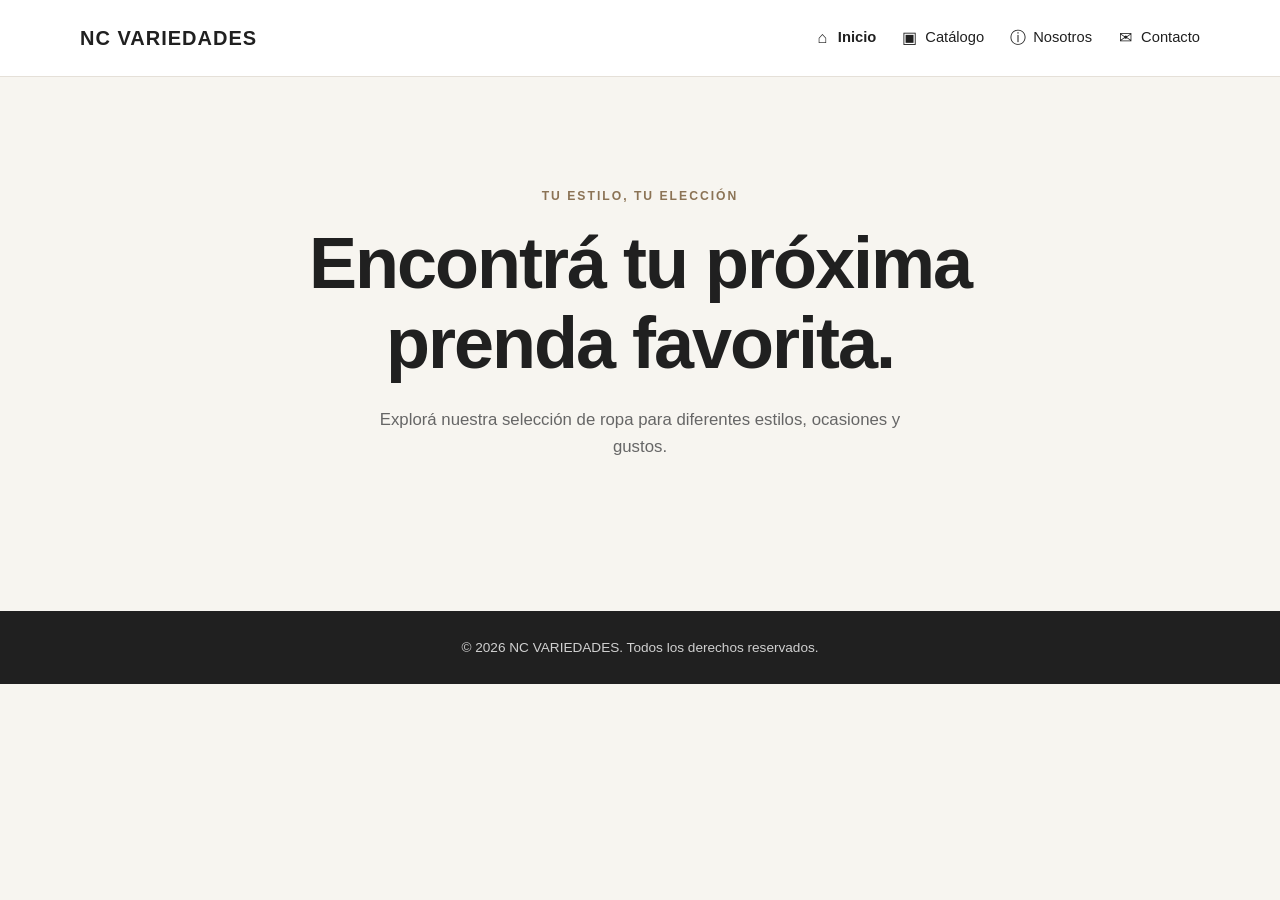
==== index.html @ 1c14bca3 "Organizar archivos de NC Variedades" ====
<!DOCTYPE html>
<html lang="es">
<head>
    <meta charset="UTF-8">
    <meta name="viewport" content="width=device-width, initial-scale=1.0">

    <title>NC Variedades | Ropa para tu estilo</title>
    <meta name="description" content="Descubrí prendas para tu estilo. Explorá nuestro catálogo de ropa.">

    <link rel="stylesheet" href="styles.css">
</head>
<body>

    <!-- ENCABEZADO -->
    <header class="header">
        <div class="container">

            <span class="logo">
    NC VARIEDADES
</span>

            <nav class="navigation">
                <a href="index.html" aria-current="page">
                    <span class="nav-icon">⌂</span>
                    Inicio
                </a>

                <a href="catalogo.html">
                    <span class="nav-icon">▣</span>
                    Catálogo
                </a>

                <a href="nosotros.html">
                    <span class="nav-icon">ⓘ</span>
                    Nosotros
                </a>

                <a href="contacto.html">
                    <span class="nav-icon">✉</span>
                    Contacto
                </a>
            </nav>

        </div>
    </header>

    <!-- PORTADA PRINCIPAL -->
    <main>
        <section id="inicio" class="hero">
            <div class="container">

                <p class="eyebrow">TU ESTILO, TU ELECCIÓN</p>

                <h1>Encontrá tu próxima prenda favorita.</h1>

                <p class="hero-description">
                    Explorá nuestra selección de ropa para diferentes
                    estilos, ocasiones y gustos.
                </p>


            </div>
        </section>
    </main>

    <!-- PIE DE PÁGINA -->
    <footer class="footer">
        <div class="container">
            <p>
                &copy; <span id="current-year"></span>
                NC VARIEDADES. Todos los derechos reservados.
            </p>
        </div>
    </footer>

    <!-- AÑO AUTOMÁTICO -->
    <script>
        document.getElementById("current-year").textContent =
            new Date().getFullYear();
    </script>

</body>
</html>
---- styles.css ----
/* ========================================
   NC VARIEDADES - ESTILOS GENERALES
======================================== */

:root {
    --grafito: #202020;
    --marfil: #F7F5F0;
    --arena: #B7A58A;
    --blanco: #FFFFFF;
    --texto-secundario: #666666;
    --borde: #E5E0D8;
}

* {
    margin: 0;
    padding: 0;
    box-sizing: border-box;
}

html {
    scroll-behavior: smooth;
    scroll-padding-top: 90px;
}

body {
    font-family: Arial, Helvetica, sans-serif;
    background-color: var(--marfil);
    color: var(--grafito);
    line-height: 1.6;
}

a {
    color: inherit;
    text-decoration: none;
}

button {
    font: inherit;
    cursor: pointer;
}

.container {
    width: min(1120px, 90%);
    margin: 0 auto;
}

/* ========================================
   ENCABEZADO Y NAVEGACIÓN
======================================== */

.header {
    background-color: var(--blanco);
    border-bottom: 1px solid var(--borde);
    position: sticky;
    top: 0;
    z-index: 100;
}

.header .container {
    min-height: 76px;
    display: flex;
    align-items: center;
    justify-content: space-between;
    gap: 24px;
}

.logo {
    font-size: 1.25rem;
    font-weight: 800;
    letter-spacing: 1px;
    white-space: nowrap;
}

.navigation {
    display: flex;
    align-items: center;
    gap: 24px;
}

.navigation a {
    display: inline-flex;
    align-items: center;
    font-size: 0.92rem;
    white-space: nowrap;
    transition: color 0.2s ease;
}

.navigation a:hover {
    color: #8B7355;
}

.navigation a[aria-current="page"] {
    font-weight: 700;
}

.nav-icon {
    display: inline-flex;
    align-items: center;
    justify-content: center;
    width: 19px;
    margin-right: 6px;
    font-size: 1rem;
    line-height: 1;
    filter: grayscale(1);
}

.header-button,
.button {
    display: inline-flex;
    align-items: center;
    justify-content: center;
    background-color: var(--grafito);
    color: var(--blanco);
    padding: 12px 22px;
    border: 1px solid var(--grafito);
    border-radius: 3px;
    font-weight: 600;
    transition: background-color 0.2s ease;
}

.header-button:hover,
.button:hover {
    background-color: #444444;
}

/* ========================================
   PORTADA PRINCIPAL
======================================== */

.hero {
    padding: 110px 0 120px;
    background-color: var(--marfil);
}

.hero .container {
    max-width: 850px;
    text-align: center;
}

.eyebrow {
    font-size: 0.76rem;
    font-weight: 700;
    letter-spacing: 2px;
    color: #8B7355;
    margin-bottom: 18px;
}

.hero h1 {
    font-size: clamp(2.4rem, 6vw, 4.5rem);
    line-height: 1.1;
    letter-spacing: -2px;
    max-width: 800px;
    margin: 0 auto 24px;
}

.hero-description {
    max-width: 560px;
    margin: 0 auto 30px;
    color: var(--texto-secundario);
    font-size: 1.05rem;
}

/* ========================================
   CATÁLOGO DE PRODUCTOS
======================================== */

.catalog-section {
    background-color: var(--blanco);
    padding: 85px 0;
}

.catalog-section h1,
.about-section h1,
.contact-section h1 {
    font-size: clamp(2rem, 4vw, 2.8rem);
    line-height: 1.2;
    margin-bottom: 16px;
}

.section-description {
    color: var(--texto-secundario);
}

.categories {
    display: flex;
    flex-wrap: wrap;
    gap: 10px;
    margin: 30px 0;
}

.category-button {
    background-color: transparent;
    color: var(--grafito);
    border: 1px solid var(--borde);
    border-radius: 3px;
    padding: 9px 18px;
    transition: all 0.2s ease;
}

.category-button:hover,
.category-button.active {
    background-color: var(--grafito);
    color: var(--blanco);
    border-color: var(--grafito);
}

.product-grid {
    display: grid;
    grid-template-columns: repeat(4, minmax(0, 1fr));
    gap: 24px;
}

.product-card {
    min-width: 0;
    background-color: var(--blanco);
    border: 1px solid var(--borde);
    overflow: hidden;
    transition: transform 0.2s ease, box-shadow 0.2s ease;
}

.product-card:hover {
    transform: translateY(-4px);
    box-shadow: 0 10px 24px rgba(0, 0, 0, 0.07);
}

.product-image {
    width: 100%;
    aspect-ratio: 3 / 4;
    object-fit: cover;
    display: block;
    background-color: var(--marfil);
}

.product-info {
    padding: 16px;
}

.product-category {
    color: var(--texto-secundario);
    font-size: 0.78rem;
    text-transform: uppercase;
    letter-spacing: 1px;
}

.product-name {
    font-size: 1rem;
    margin: 6px 0;
}

.product-price {
    font-size: 1.1rem;
    font-weight: 700;
    margin-bottom: 12px;
}

.product-size {
    font-size: 0.88rem;
    color: var(--texto-secundario);
    margin-bottom: 14px;
}

.product-button {
    display: block;
    text-align: center;
    width: 100%;
    padding: 10px;
    border: 1px solid var(--grafito);
    background-color: var(--grafito);
    color: var(--blanco);
    border-radius: 3px;
}

.product-button:hover {
    background-color: #444444;
}

#empty-message {
    margin-top: 24px;
    color: var(--texto-secundario);
}

/* ========================================
   SECCIÓN NOSOTROS
======================================== */

.about-section {
    padding: 85px 0;
    background-color: var(--marfil);
}

.about-section .container {
    max-width: 760px;
    text-align: center;
}

.about-section p:last-child {
    color: var(--texto-secundario);
}

/* ========================================
   CONTACTO
======================================== */

.contact-section {
    padding: 85px 0;
    text-align: center;
    background-color: var(--blanco);
}

.contact-section p:not(.eyebrow) {
    color: var(--texto-secundario);
    margin-bottom: 26px;
}

/* ========================================
   BOTONES DE CONTACTO
======================================== */

.contact-buttons {
    display: flex;
    flex-wrap: wrap;
    justify-content: center;
    gap: 15px;
    margin: 28px 0;
}

.contact-buttons .button {
    display: inline-flex;
    justify-content: center;
    align-items: center;
    gap: 9px;
    padding: 14px 25px;
    min-width: 170px;
    background-color: #171717;
    color: var(--blanco);
    border: 1px solid #171717;
    border-radius: 8px;
    font-size: 16px;
    font-weight: 700;
    text-decoration: none;
    box-shadow: 0 4px 10px rgba(0, 0, 0, 0.12);
    transition: transform 0.25s ease,
                box-shadow 0.25s ease,
                background-color 0.25s ease;
}

.contact-buttons .social-icon {
    display: inline-flex;
    align-items: center;
    justify-content: center;
    font-size: 1.15rem;
    line-height: 1;
}

.contact-buttons .button-whatsapp .social-icon {
    color: #25D366;
}

.contact-buttons .button-instagram .social-icon {
    color: #E1306C;
}

.contact-buttons .button-catalog .social-icon {
    color: var(--blanco);
}

.contact-buttons .button:hover {
    transform: translateY(-3px);
    background-color: #333333;
    box-shadow: 0 7px 16px rgba(0, 0, 0, 0.20);
}

/* ========================================
   PIE DE PÁGINA
======================================== */

.footer {
    background-color: var(--grafito);
    color: var(--blanco);
    padding: 26px 0;
    text-align: center;
}

.footer p {
    font-size: 0.85rem;
    color: #D0D0D0;
}

/* ========================================
   ADAPTACIÓN A TABLET Y MÓVIL
======================================== */

@media (max-width: 900px) {
    .product-grid {
        grid-template-columns: repeat(2, minmax(0, 1fr));
    }

    .header .container {
        flex-wrap: wrap;
        justify-content: center;
        padding: 16px 0;
    }

    .navigation {
        justify-content: center;
        gap: 16px;
        flex-wrap: wrap;
    }
}

@media (max-width: 600px) {
    .header .container {
        justify-content: center;
        gap: 14px;
    }

    .logo {
        width: 100%;
        text-align: center;
    }

    .navigation {
        justify-content: center;
        gap: 12px 16px;
    }

    .navigation a {
        font-size: 0.85rem;
    }

    .nav-icon {
        width: 16px;
        margin-right: 4px;
        font-size: 0.9rem;
    }

    .header-button {
        display: none;
    }

    .hero {
        padding: 75px 0 85px;
    }

    .hero h1 {
        letter-spacing: -1px;
    }

    .catalog-section,
    .about-section,
    .contact-section {
        padding: 60px 0;
    }

    .product-grid {
        gap: 12px;
    }

    .product-info {
        padding: 12px;
    }

    .product-name {
        font-size: 0.92rem;
    }

    .product-price {
        font-size: 1rem;
    }

    .product-button {
        font-size: 0.85rem;
    }

    .contact-buttons {
        flex-direction: column;
        align-items: stretch;
    }

    .contact-buttons .button {
        width: 100%;
        min-width: 0;
        box-sizing: border-box;
    }
}
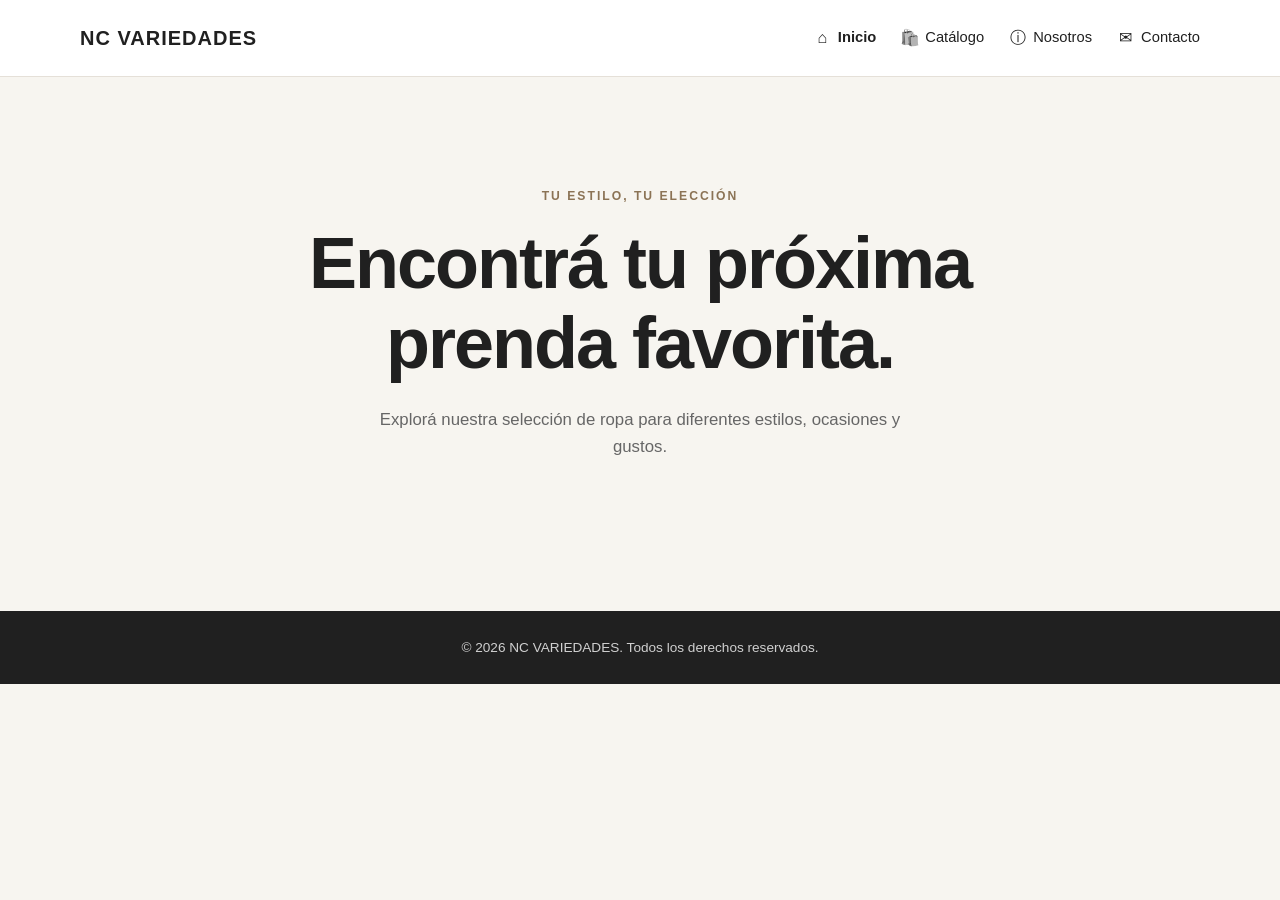
==== commit ad20b94e: "nuevo" ====
--- a/index.html
+++ b/index.html
@@ -26,10 +26,12 @@
                     Inicio
                 </a>
 
-                <a href="catalogo.html">
-                    <span class="nav-icon">▣</span>
-                    Catálogo
-                </a>
+               
+<a href="catalogo.html">
+    <span class="nav-icon">🛍️</span>
+    Catálogo
+</a>
+
 
                 <a href="nosotros.html">
                     <span class="nav-icon">ⓘ</span>
--- a/styles.css
+++ b/styles.css
@@ -274,6 +274,51 @@
 .product-button:hover {
     background-color: #444444;
 }
+
+/* BOTONES DEL CATÁLOGO: MISMO ESTILO QUE CONTACTO */
+
+.product-buttons {
+    display: grid;
+    grid-template-columns: 1fr 1fr;
+    gap: 10px;
+    margin: 28px 0;
+}
+
+.product-buttons .product-button {
+    display: inline-flex;
+    justify-content: center;
+    align-items: center;
+    gap: 7px;
+    width: 100%;
+    min-width: 0;
+    padding: 12px 8px;
+    background-color: #171717;
+    color: var(--blanco);
+    border: 1px solid #171717;
+    border-radius: 8px;
+    font-size: 0.85rem;
+    font-weight: 700;
+    text-decoration: none;
+    box-shadow: 0 4px 10px rgba(0, 0, 0, 0.12);
+    transition: transform 0.25s ease,
+                box-shadow 0.25s ease,
+                background-color 0.25s ease;
+}
+
+.product-buttons .product-button:hover {
+    transform: translateY(-3px);
+    background-color: #333333;
+    box-shadow: 0 7px 16px rgba(0, 0, 0, 0.20);
+}
+
+
+/* Los logos del catálogo ahora los genera app.js con SVG */
+.product-buttons .whatsapp-button::before,
+.product-buttons .instagram-button::before {
+    content: none;
+    display: none;
+}
+
 
 #empty-message {
     margin-top: 24px;
@@ -484,3 +529,175 @@
         box-sizing: border-box;
     }
 }
+
+/* ========================================
+   IMÁGENES AMPLIADAS DEL CATÁLOGO
+======================================== */
+
+/* Indicar que las fotos se pueden ampliar */
+.product-image-zoom {
+    cursor: zoom-in;
+    transition: transform 0.2s ease;
+}
+
+.product-image-zoom:hover {
+    transform: scale(1.02);
+}
+
+.product-image-zoom:focus-visible {
+    outline: 3px solid var(--arena);
+    outline-offset: -3px;
+}
+
+/* Fondo oscuro de la ventana */
+.image-modal {
+    display: none;
+    position: fixed;
+    inset: 0;
+    z-index: 9999;
+    padding: 60px 20px 30px;
+    background: rgba(32, 32, 32, 0.88);
+    align-items: center;
+    justify-content: center;
+    flex-direction: column;
+    gap: 14px;
+}
+
+.image-modal.is-open {
+    display: flex;
+}
+
+/* Evitar que la página se desplace mientras se ve la foto */
+body.image-modal-open {
+    overflow: hidden;
+}
+
+/* Imagen ampliada, sin deformaciones */
+.image-modal-content {
+    display: block;
+    width: auto;
+    height: auto;
+    max-width: min(90vw, 900px);
+    max-height: 78vh;
+    object-fit: contain;
+    border-radius: 8px;
+    background-color: var(--blanco);
+    box-shadow: 0 12px 40px rgba(0, 0, 0, 0.30);
+}
+
+/* Nombre del producto */
+.image-modal-caption {
+    color: var(--blanco);
+    text-align: center;
+    font-size: 1rem;
+    font-weight: 600;
+    margin: 0;
+}
+
+/* Botón para cerrar la imagen */
+.image-modal-close {
+    position: absolute;
+    top: 12px;
+    right: 22px;
+    display: flex;
+    align-items: center;
+    justify-content: center;
+    width: 46px;
+    height: 46px;
+    padding: 0;
+    border: 1px solid rgba(255, 255, 255, 0.4);
+    border-radius: 50%;
+    background: rgba(255, 255, 255, 0.12);
+    color: var(--blanco);
+    font-size: 2rem;
+    line-height: 1;
+    cursor: pointer;
+    transition: background-color 0.2s ease;
+}
+
+.image-modal-close:hover {
+    background: rgba(255, 255, 255, 0.25);
+}
+
+/* Ajustes para los botones de contacto en teléfonos */
+@media (max-width: 600px) {
+    .contacto-buttons,
+    .contact-buttons,
+    .social-buttons,
+    .product-buttons {
+        width: 100%;
+        max-width: 100%;
+        min-width: 0;
+        box-sizing: border-box;
+    }
+
+    .contacto-buttons a,
+    .contact-buttons a,
+    .social-buttons a,
+    .product-buttons a,
+    .contacto-buttons button,
+    .contact-buttons button,
+    .social-buttons button,
+    .product-buttons button {
+        display: flex;
+        align-items: center;
+        justify-content: center;
+        gap: 6px;
+        width: 100%;
+        max-width: 100%;
+        min-width: 0;
+        padding: 10px 8px;
+        box-sizing: border-box;
+        white-space: normal;
+        overflow-wrap: anywhere;
+        text-align: center;
+    }
+
+    .contacto-buttons svg,
+    .contact-buttons svg,
+    .social-buttons svg,
+    .product-buttons svg {
+        flex-shrink: 0;
+    }
+}
+/* Ajustes para los botones de contacto en teléfonos */
+@media (max-width: 600px) {
+    .contacto-buttons,
+    .contact-buttons,
+    .social-buttons {
+        width: 100%;
+        max-width: 100%;
+        box-sizing: border-box;
+    }
+
+    .contacto-buttons a,
+    .contact-buttons a,
+    .social-buttons a,
+    .contacto-buttons button,
+    .contact-buttons button,
+    .social-buttons button {
+        max-width: 100%;
+        min-width: 0;
+        box-sizing: border-box;
+        white-space: normal;
+        overflow-wrap: anywhere;
+        text-align: center;
+    }
+}
+/* Instagram: logo rosado y texto blanco */
+.product-buttons .instagram-button {
+    color: #fff !important;
+}
+
+.product-buttons .instagram-button svg {
+    color: #E1306C !important;
+}
+
+/* WhatsApp: logo verde y texto blanco */
+.product-buttons .whatsapp-button {
+    color: #fff !important;
+}
+
+.product-buttons .whatsapp-button svg {
+    color: #25D366 !important;
+}
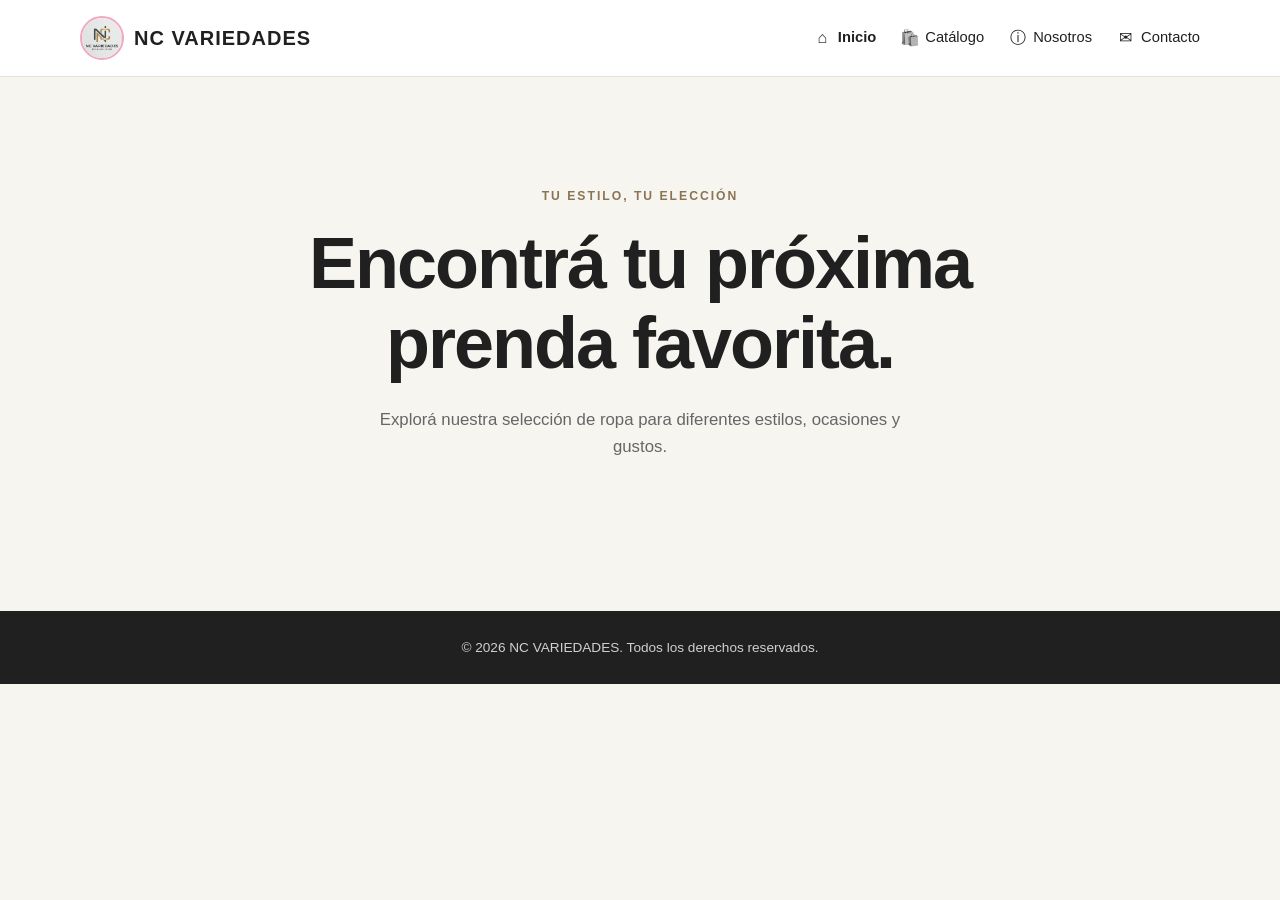
==== commit 92576680: "niu" ====
--- a/index.html
+++ b/index.html
@@ -12,13 +12,14 @@
 </head>
 <body>
 
-    <!-- ENCABEZADO -->
-    <header class="header">
-        <div class="container">
+   <!-- ENCABEZADO -->
+<header class="header">
+    <div class="container">
 
-            <span class="logo">
-    NC VARIEDADES
-</span>
+        <span class="logo">
+            <img src="logo/oficial.png" alt="Logo de NC Variedades" class="logo-image">
+            <span>NC VARIEDADES</span>
+        </span>
 
             <nav class="navigation">
                 <a href="index.html" aria-current="page">
--- a/styles.css
+++ b/styles.css
@@ -660,28 +660,47 @@
         flex-shrink: 0;
     }
 }
-/* Ajustes para los botones de contacto en teléfonos */
+/* Botones compactos para teléfonos */
 @media (max-width: 600px) {
-    .contacto-buttons,
-    .contact-buttons,
-    .social-buttons {
+    .contact-buttons {
+        display: flex;
+        flex-direction: column;
+        align-items: center;
+        gap: 10px;
         width: 100%;
-        max-width: 100%;
+    }
+
+    .contact-buttons .button {
+        display: inline-flex;
+        flex-direction: row;
+        flex: 0 0 auto;
+        align-items: center;
+        justify-content: center;
+        align-self: center;
+        width: auto;
+        min-width: 140px;
+        max-width: 190px;
+        padding: 10px 12px;
+        gap: 7px;
+        font-size: 13px;
+        line-height: 1.2;
+        white-space: nowrap;
+        overflow: visible;
         box-sizing: border-box;
     }
 
-    .contacto-buttons a,
-    .contact-buttons a,
-    .social-buttons a,
-    .contacto-buttons button,
-    .contact-buttons button,
-    .social-buttons button {
-        max-width: 100%;
-        min-width: 0;
-        box-sizing: border-box;
-        white-space: normal;
-        overflow-wrap: anywhere;
-        text-align: center;
+    .contact-buttons .social-icon {
+        display: inline-flex;
+        flex: 0 0 auto;
+        align-items: center;
+        justify-content: center;
+    }
+
+    .contact-buttons .social-icon svg {
+        display: block;
+        width: 16px;
+        height: 16px;
+        flex-shrink: 0;
     }
 }
 /* Instagram: logo rosado y texto blanco */
@@ -700,4 +719,66 @@
 
 .product-buttons .whatsapp-button svg {
     color: #25D366 !important;
+}
+.button-catalog .social-icon {
+    filter: grayscale(1);
+}
+/* Botones del catálogo en columna solo en teléfonos */
+@media (max-width: 600px) {
+    .product-buttons {
+        display: flex;
+        flex-direction: column;
+        align-items: center;
+        gap: 12px;
+        width: 100%;
+    }
+
+    .product-buttons a,
+    .product-buttons button {
+        width: 100%;
+        max-width: 280px;
+        min-width: 0;
+        box-sizing: border-box;
+        white-space: nowrap;
+        justify-content: center;
+    }
+}
+/* Alinear las tarjetas del catálogo en teléfonos */
+@media (max-width: 600px) {
+    .product-card {
+        display: flex;
+        flex-direction: column;
+        height: 100%;
+    }
+
+    .product-card h3 {
+        line-height: 1.3;
+        min-height: 2.6em;
+    }
+
+    .product-buttons {
+        margin-top: auto;
+    }
+}
+/* Imagen del logo */
+.logo {
+    display: flex;
+    align-items: center;
+    gap: 10px;
+}
+
+.logo-image {
+    width: 44px;
+    height: 44px;
+    border-radius: 50%;
+    object-fit: cover;
+    border: 2px solid #f4a6c1;
+    flex-shrink: 0;
+}
+
+@media (max-width: 600px) {
+    .logo-image {
+        width: 36px;
+        height: 36px;
+    }
 }
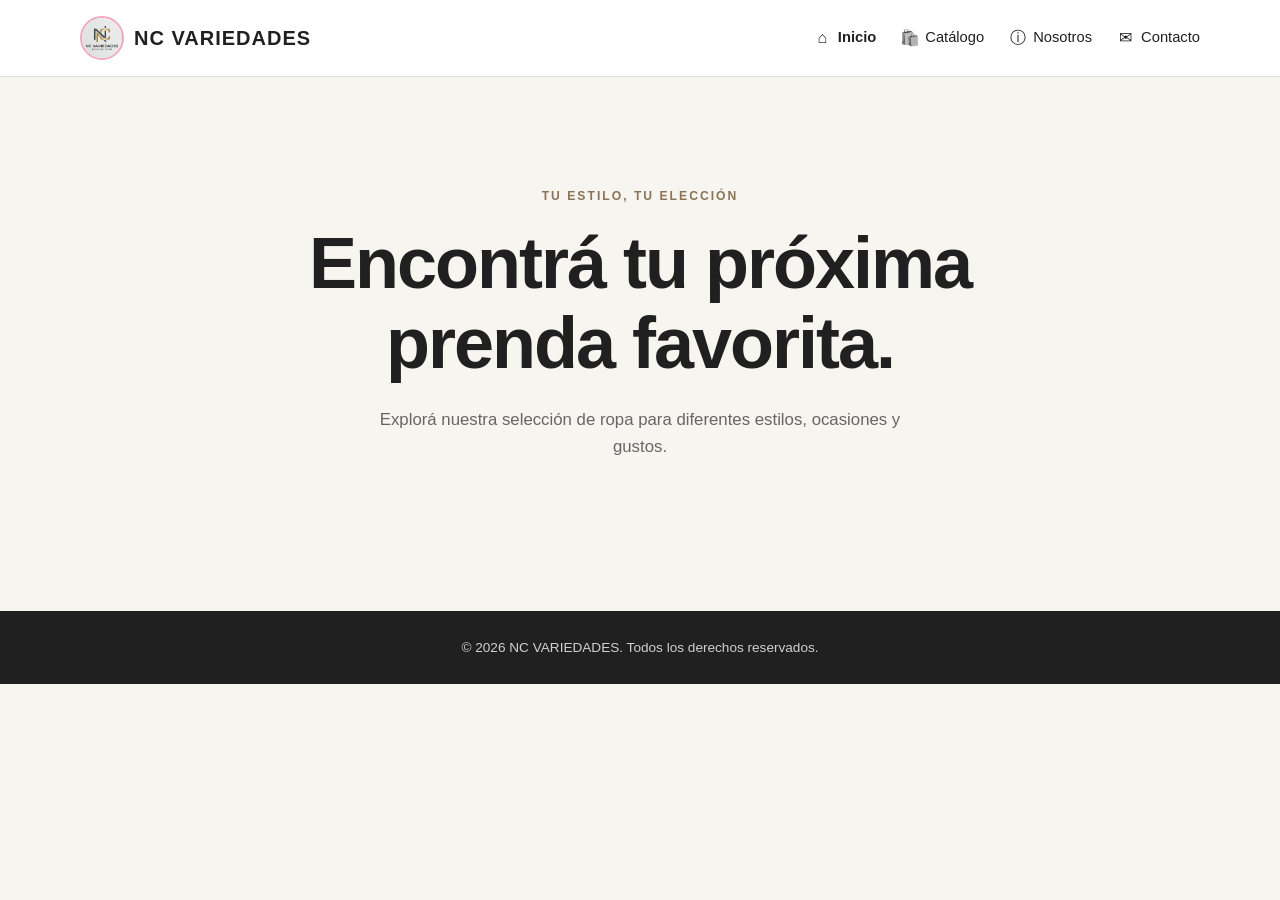
==== commit f6ad2416: "PRUEBA DE AUDIO" ====
--- a/index.html
+++ b/index.html
@@ -16,10 +16,15 @@
 <header class="header">
     <div class="container">
 
-        <span class="logo">
-            <img src="logo/oficial.png" alt="Logo de NC Variedades" class="logo-image">
-            <span>NC VARIEDADES</span>
-        </span>
+        
+<span class="logo">
+    <img src="logo/oficial.png"
+         alt="Logo de NC Variedades"
+         class="logo-image"
+         onclick="abrirLogo()">
+    <span>NC VARIEDADES</span>
+</span>
+
 
             <nav class="navigation">
                 <a href="index.html" aria-current="page">
@@ -77,11 +82,41 @@
         </div>
     </footer>
 
+
     <!-- AÑO AUTOMÁTICO -->
     <script>
         document.getElementById("current-year").textContent =
             new Date().getFullYear();
     </script>
 
+    <!-- VISOR DEL LOGO EN GRANDE -->
+    <div id="visorLogo" class="visor-logo" onclick="cerrarLogo()">
+        <span class="cerrar-logo">&times;</span>
+        <img src="logo/oficial.png" alt="Logo de NC Variedades ampliado">
+    </div>
+
+  <script>
+    window.abrirLogo = function () {
+        document.getElementById("visorLogo").style.display = "flex";
+    };
+
+    window.cerrarLogo = function () {
+        document.getElementById("visorLogo").style.display = "none";
+    };
+</script>
+<!-- AUDIO -->
+<audio id="musica-fondo" autoplay loop>
+    <source src="audio/yo quiero.mp3" type="audio/mpeg">
+</audio>
+
+<script>
+const musica = document.getElementById("musica-fondo");
+
+musica.volume = 0.25;
+
+musica.play().catch(() => {
+    console.log("El navegador requiere una interacción para reproducir audio.");
+});
+</script>
 </body>
 </html>
--- a/styles.css
+++ b/styles.css
@@ -66,10 +66,25 @@
 }
 
 .logo {
+    display: flex;
+    align-items: center;
+    gap: 10px;
     font-size: 1.25rem;
     font-weight: 800;
     letter-spacing: 1px;
     white-space: nowrap;
+}
+
+.logo-image {
+    display: block;
+    width: 44px;
+    height: 44px;
+    flex: 0 0 44px;
+    border-radius: 50%;
+    object-fit: cover;
+    border: 2px solid #f4a6c1;
+    color: transparent;
+    font-size: 0;
 }
 
 .navigation {
@@ -225,10 +240,10 @@
 }
 
 .product-image {
+    display: block;
     width: 100%;
     aspect-ratio: 3 / 4;
     object-fit: cover;
-    display: block;
     background-color: var(--marfil);
 }
 
@@ -275,7 +290,9 @@
     background-color: #444444;
 }
 
-/* BOTONES DEL CATÁLOGO: MISMO ESTILO QUE CONTACTO */
+/* ========================================
+   BOTONES DEL CATÁLOGO
+======================================== */
 
 .product-buttons {
     display: grid;
@@ -311,14 +328,28 @@
     box-shadow: 0 7px 16px rgba(0, 0, 0, 0.20);
 }
 
-
-/* Los logos del catálogo ahora los genera app.js con SVG */
+/* Los logos del catálogo se generan con SVG */
 .product-buttons .whatsapp-button::before,
 .product-buttons .instagram-button::before {
     content: none;
     display: none;
 }
 
+.product-buttons .instagram-button {
+    color: #fff !important;
+}
+
+.product-buttons .instagram-button svg {
+    color: #E1306C !important;
+}
+
+.product-buttons .whatsapp-button {
+    color: #fff !important;
+}
+
+.product-buttons .whatsapp-button svg {
+    color: #25D366 !important;
+}
 
 #empty-message {
     margin-top: 24px;
@@ -408,6 +439,7 @@
 
 .contact-buttons .button-catalog .social-icon {
     color: var(--blanco);
+    filter: grayscale(1);
 }
 
 .contact-buttons .button:hover {
@@ -433,7 +465,7 @@
 }
 
 /* ========================================
-   ADAPTACIÓN A TABLET Y MÓVIL
+   ADAPTACIÓN A TABLET
 ======================================== */
 
 @media (max-width: 900px) {
@@ -454,6 +486,10 @@
     }
 }
 
+/* ========================================
+   ADAPTACIÓN A TELÉFONOS
+======================================== */
+
 @media (max-width: 600px) {
     .header .container {
         justify-content: center;
@@ -462,7 +498,14 @@
 
     .logo {
         width: 100%;
+        justify-content: center;
         text-align: center;
+    }
+
+    .logo-image {
+        width: 36px;
+        height: 36px;
+        flex-basis: 36px;
     }
 
     .navigation {
@@ -519,151 +562,6 @@
     }
 
     .contact-buttons {
-        flex-direction: column;
-        align-items: stretch;
-    }
-
-    .contact-buttons .button {
-        width: 100%;
-        min-width: 0;
-        box-sizing: border-box;
-    }
-}
-
-/* ========================================
-   IMÁGENES AMPLIADAS DEL CATÁLOGO
-======================================== */
-
-/* Indicar que las fotos se pueden ampliar */
-.product-image-zoom {
-    cursor: zoom-in;
-    transition: transform 0.2s ease;
-}
-
-.product-image-zoom:hover {
-    transform: scale(1.02);
-}
-
-.product-image-zoom:focus-visible {
-    outline: 3px solid var(--arena);
-    outline-offset: -3px;
-}
-
-/* Fondo oscuro de la ventana */
-.image-modal {
-    display: none;
-    position: fixed;
-    inset: 0;
-    z-index: 9999;
-    padding: 60px 20px 30px;
-    background: rgba(32, 32, 32, 0.88);
-    align-items: center;
-    justify-content: center;
-    flex-direction: column;
-    gap: 14px;
-}
-
-.image-modal.is-open {
-    display: flex;
-}
-
-/* Evitar que la página se desplace mientras se ve la foto */
-body.image-modal-open {
-    overflow: hidden;
-}
-
-/* Imagen ampliada, sin deformaciones */
-.image-modal-content {
-    display: block;
-    width: auto;
-    height: auto;
-    max-width: min(90vw, 900px);
-    max-height: 78vh;
-    object-fit: contain;
-    border-radius: 8px;
-    background-color: var(--blanco);
-    box-shadow: 0 12px 40px rgba(0, 0, 0, 0.30);
-}
-
-/* Nombre del producto */
-.image-modal-caption {
-    color: var(--blanco);
-    text-align: center;
-    font-size: 1rem;
-    font-weight: 600;
-    margin: 0;
-}
-
-/* Botón para cerrar la imagen */
-.image-modal-close {
-    position: absolute;
-    top: 12px;
-    right: 22px;
-    display: flex;
-    align-items: center;
-    justify-content: center;
-    width: 46px;
-    height: 46px;
-    padding: 0;
-    border: 1px solid rgba(255, 255, 255, 0.4);
-    border-radius: 50%;
-    background: rgba(255, 255, 255, 0.12);
-    color: var(--blanco);
-    font-size: 2rem;
-    line-height: 1;
-    cursor: pointer;
-    transition: background-color 0.2s ease;
-}
-
-.image-modal-close:hover {
-    background: rgba(255, 255, 255, 0.25);
-}
-
-/* Ajustes para los botones de contacto en teléfonos */
-@media (max-width: 600px) {
-    .contacto-buttons,
-    .contact-buttons,
-    .social-buttons,
-    .product-buttons {
-        width: 100%;
-        max-width: 100%;
-        min-width: 0;
-        box-sizing: border-box;
-    }
-
-    .contacto-buttons a,
-    .contact-buttons a,
-    .social-buttons a,
-    .product-buttons a,
-    .contacto-buttons button,
-    .contact-buttons button,
-    .social-buttons button,
-    .product-buttons button {
-        display: flex;
-        align-items: center;
-        justify-content: center;
-        gap: 6px;
-        width: 100%;
-        max-width: 100%;
-        min-width: 0;
-        padding: 10px 8px;
-        box-sizing: border-box;
-        white-space: normal;
-        overflow-wrap: anywhere;
-        text-align: center;
-    }
-
-    .contacto-buttons svg,
-    .contact-buttons svg,
-    .social-buttons svg,
-    .product-buttons svg {
-        flex-shrink: 0;
-    }
-}
-/* Botones compactos para teléfonos */
-@media (max-width: 600px) {
-    .contact-buttons {
-        display: flex;
         flex-direction: column;
         align-items: center;
         gap: 10px;
@@ -702,29 +600,38 @@
         height: 16px;
         flex-shrink: 0;
     }
-}
-/* Instagram: logo rosado y texto blanco */
-.product-buttons .instagram-button {
-    color: #fff !important;
-}
-
-.product-buttons .instagram-button svg {
-    color: #E1306C !important;
-}
-
-/* WhatsApp: logo verde y texto blanco */
-.product-buttons .whatsapp-button {
-    color: #fff !important;
-}
-
-.product-buttons .whatsapp-button svg {
-    color: #25D366 !important;
-}
-.button-catalog .social-icon {
-    filter: grayscale(1);
-}
-/* Botones del catálogo en columna solo en teléfonos */
-@media (max-width: 600px) {
+
+    /* Botones de contacto y catálogo */
+    .contacto-buttons,
+    .contact-buttons,
+    .social-buttons,
+    .product-buttons {
+        max-width: 100%;
+        min-width: 0;
+        box-sizing: border-box;
+    }
+
+    .contacto-buttons a,
+    .contact-buttons a,
+    .social-buttons a,
+    .product-buttons a,
+    .contacto-buttons button,
+    .contact-buttons button,
+    .social-buttons button,
+    .product-buttons button {
+        gap: 6px;
+        box-sizing: border-box;
+        text-align: center;
+    }
+
+    .contacto-buttons svg,
+    .contact-buttons svg,
+    .social-buttons svg,
+    .product-buttons svg {
+        flex-shrink: 0;
+    }
+
+    /* Botones del catálogo en columna */
     .product-buttons {
         display: flex;
         flex-direction: column;
@@ -735,15 +642,156 @@
 
     .product-buttons a,
     .product-buttons button {
+        display: flex;
+        align-items: center;
+        justify-content: center;
         width: 100%;
         max-width: 280px;
         min-width: 0;
+        min-height: 44px;
         box-sizing: border-box;
         white-space: nowrap;
-        justify-content: center;
-    }
-}
-/* Alinear las tarjetas del catálogo en teléfonos */
+        text-align: center;
+    }
+
+    /* Alinear las tarjetas del catálogo */
+    .product-card {
+        display: flex;
+        flex-direction: column;
+        height: 100%;
+    }
+
+    .product-card h3 {
+        line-height: 1.3;
+        min-height: 2.6em;
+    }
+
+    .product-buttons {
+        margin-top: auto;
+    }
+}
+
+/* ========================================
+   IMÁGENES AMPLIADAS DEL CATÁLOGO
+======================================== */
+
+.product-image-zoom {
+    cursor: zoom-in;
+    transition: transform 0.2s ease;
+}
+
+.product-image-zoom:hover {
+    transform: scale(1.02);
+}
+
+.product-image-zoom:focus-visible {
+    outline: 3px solid var(--arena);
+    outline-offset: -3px;
+}
+
+/* Fondo oscuro de la ventana */
+.image-modal {
+    display: none;
+    position: fixed;
+    inset: 0;
+    z-index: 9999;
+    padding: 60px 20px 30px;
+    background: rgba(32, 32, 32, 0.88);
+    align-items: center;
+    justify-content: center;
+    flex-direction: column;
+    gap: 14px;
+}
+
+.image-modal.is-open {
+    display: flex;
+}
+
+/* Evitar desplazamiento al ampliar una imagen */
+body.image-modal-open {
+    overflow: hidden;
+}
+
+/* Imagen ampliada sin deformaciones */
+.image-modal-content {
+    display: block;
+    width: auto;
+    height: auto;
+    max-width: min(90vw, 900px);
+    max-height: 78vh;
+    object-fit: contain;
+    border-radius: 8px;
+    background-color: var(--blanco);
+    box-shadow: 0 12px 40px rgba(0, 0, 0, 0.30);
+}
+
+/* Nombre del producto */
+.image-modal-caption {
+    color: var(--blanco);
+    text-align: center;
+    font-size: 1rem;
+    font-weight: 600;
+    margin: 0;
+}
+
+/* Botón para cerrar la imagen */
+.image-modal-close {
+    position: absolute;
+    top: 12px;
+    right: 22px;
+    display: flex;
+    align-items: center;
+    justify-content: center;
+    width: 46px;
+    height: 46px;
+    padding: 0;
+    border: 1px solid rgba(255, 255, 255, 0.4);
+    border-radius: 50%;
+    background: rgba(255, 255, 255, 0.12);
+    color: var(--blanco);
+    font-size: 2rem;
+    line-height: 1;
+    cursor: pointer;
+    transition: background-color 0.2s ease;
+}
+
+.image-modal-close:hover {
+    background: rgba(255, 255, 255, 0.25);
+}
+
+/* Visor del logo ampliado */
+.logo-image {
+    cursor: pointer;
+}
+
+.visor-logo {
+    display: none;
+    position: fixed;
+    inset: 0;
+    z-index: 9999;
+    background: rgba(0, 0, 0, 0.85);
+    align-items: center;
+    justify-content: center;
+    padding: 20px;
+}
+
+.visor-logo img {
+    width: min(80vw, 450px);
+    height: min(80vw, 450px);
+    object-fit: contain;
+    border-radius: 50%;
+    background: white;
+}
+
+.cerrar-logo {
+    position: absolute;
+    top: 15px;
+    right: 25px;
+    color: white;
+    font-size: 42px;
+    cursor: pointer;
+}
+/* Alinear botones de productos solo en teléfonos */
 @media (max-width: 600px) {
     .product-card {
         display: flex;
@@ -751,34 +799,58 @@
         height: 100%;
     }
 
-    .product-card h3 {
-        line-height: 1.3;
-        min-height: 2.6em;
-    }
-
-    .product-buttons {
+    .product-info {
+        display: flex;
+        flex-direction: column;
+        flex: 1;
+    }
+
+    .product-card .button {
         margin-top: auto;
     }
 }
-/* Imagen del logo */
-.logo {
-    display: flex;
-    align-items: center;
-    gap: 10px;
-}
-
-.logo-image {
-    width: 44px;
-    height: 44px;
-    border-radius: 50%;
-    object-fit: cover;
-    border: 2px solid #f4a6c1;
-    flex-shrink: 0;
-}
-
-@media (max-width: 600px) {
-    .logo-image {
-        width: 36px;
-        height: 36px;
-    }
-}+
+/* ========================================
+   ALINEAR BOTONES DE PRODUCTOS EN LAPTOP
+   Y PANTALLAS GRANDES
+======================================== */
+
+@media (min-width: 901px) {
+
+    /* Todas las tarjetas ocupan la misma altura
+       dentro de cada fila del catálogo */
+    .product-card {
+        display: flex;
+        flex-direction: column;
+        height: 100%;
+    }
+
+    /* El contenido crece para mantener
+       los botones abajo */
+    .product-info {
+        display: flex;
+        flex-direction: column;
+        flex: 1;
+        min-width: 0;
+    }
+
+    /* Los nombres largos pueden ocupar
+       varias líneas sin desalinear los botones */
+    .product-name {
+        overflow-wrap: anywhere;
+    }
+
+    /* Mantener los botones al fondo de cada tarjeta */
+    .product-info > .product-button,
+    .product-info > .product-buttons,
+    .product-info > .button {
+        margin-top: auto;
+    }
+
+    /* Si hay dos botones, mantenerlos juntos
+       y alineados en la parte inferior */
+    .product-info > .product-buttons {
+        width: 100%;
+    }
+
+}
